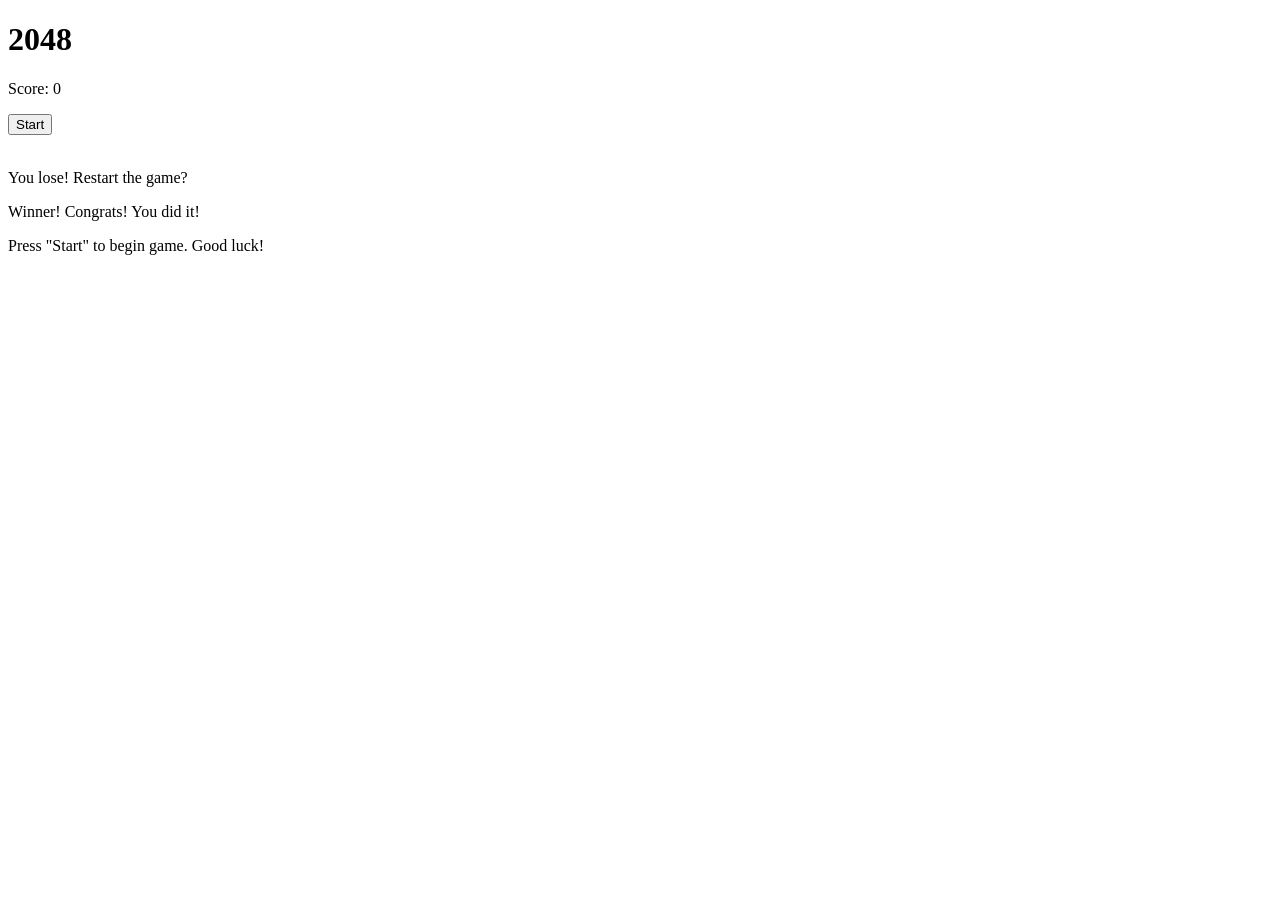
==== src/index.html @ 925af7c4 "task.. done O_O" ====
<!doctype html>
<html lang="en">
  <head>
    <meta charset="UTF-8" />
    <meta
      name="viewport"
      content="width=device-width, initial-scale=1.0"
    />
    <title>2048</title>
    <link
      rel="stylesheet"
      href="./styles/main.scss"
    />
  </head>
  <body>
    <div class="container">
      <div class="game-header">
        <h1>2048</h1>
        <div class="controls">
          <p class="info">
            Score:
            <span class="game-score">0</span>
          </p>
          <button class="button start">Start</button>
        </div>
      </div>

      <table class="game-field">
        <tbody>
          <tr class="field-row">
            <td class="field-cell"></td>
            <td class="field-cell"></td>
            <td class="field-cell"></td>
            <td class="field-cell"></td>
          </tr>

          <tr class="field-row">
            <td class="field-cell"></td>
            <td class="field-cell"></td>
            <td class="field-cell"></td>
            <td class="field-cell"></td>
          </tr>

          <tr class="field-row">
            <td class="field-cell"></td>
            <td class="field-cell"></td>
            <td class="field-cell"></td>
            <td class="field-cell"></td>
          </tr>

          <tr class="field-row">
            <td class="field-cell"></td>
            <td class="field-cell"></td>
            <td class="field-cell"></td>
            <td class="field-cell"></td>
          </tr>
        </tbody>
      </table>

      <div class="message-container">
        <p class="message message-lose hidden">You lose! Restart the game?</p>
        <p class="message message-win hidden">Winner! Congrats! You did it!</p>
        <p class="message message-start">
          Press "Start" to begin game. Good luck!
        </p>
      </div>
    </div>
    <script
      type="module"
      src="scripts/main.js"
    ></script>
  </body>
</html>
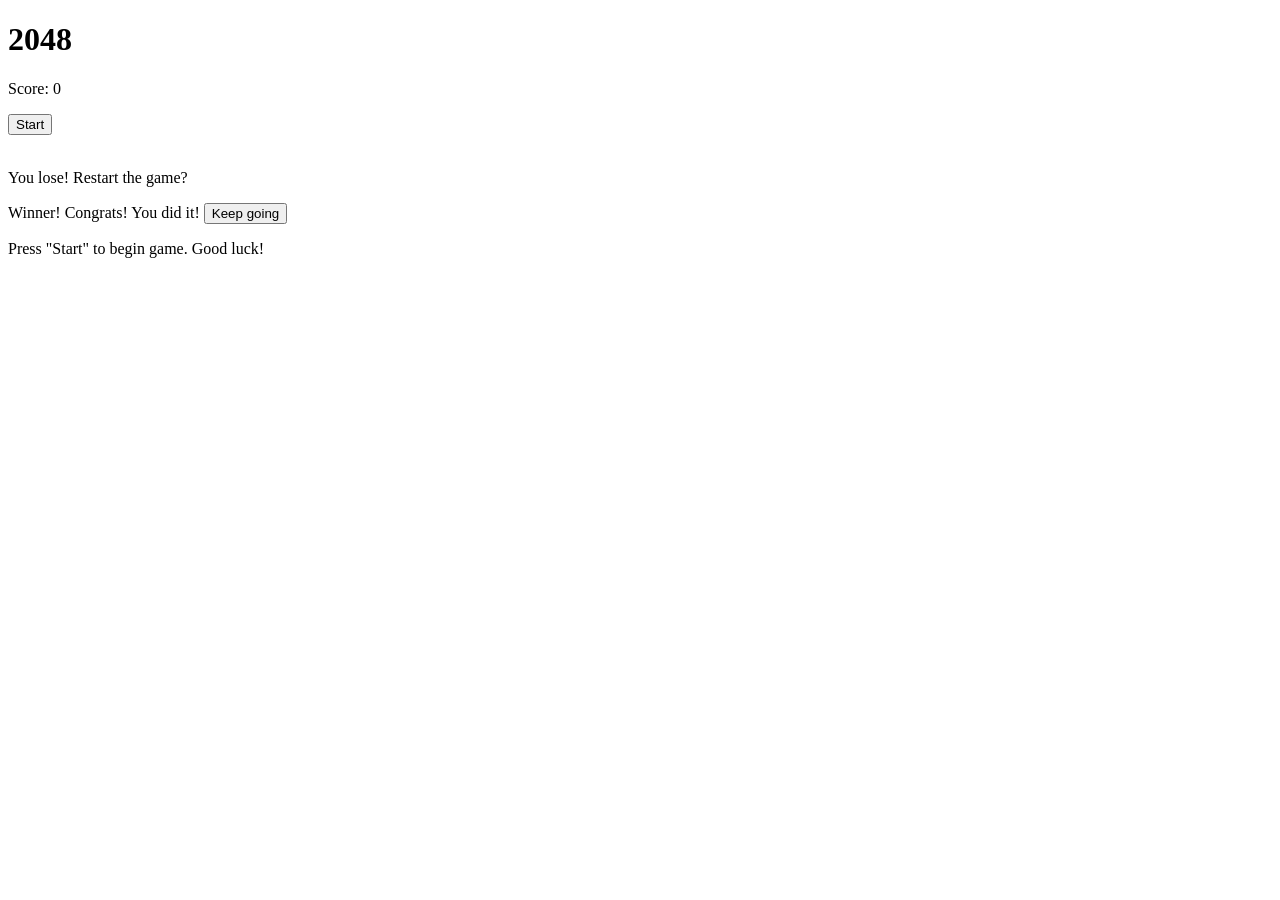
==== commit de73ce26: "fixed win condition; add keep play button" ====
--- a/src/index.html
+++ b/src/index.html
@@ -59,7 +59,9 @@
 
       <div class="message-container">
         <p class="message message-lose hidden">You lose! Restart the game?</p>
-        <p class="message message-win hidden">Winner! Congrats! You did it!</p>
+        <p class="message message-win hidden">Winner! Congrats! You did it!
+          <button class="button keep-playing">Keep going</button>
+        </p>
         <p class="message message-start">
           Press "Start" to begin game. Good luck!
         </p>
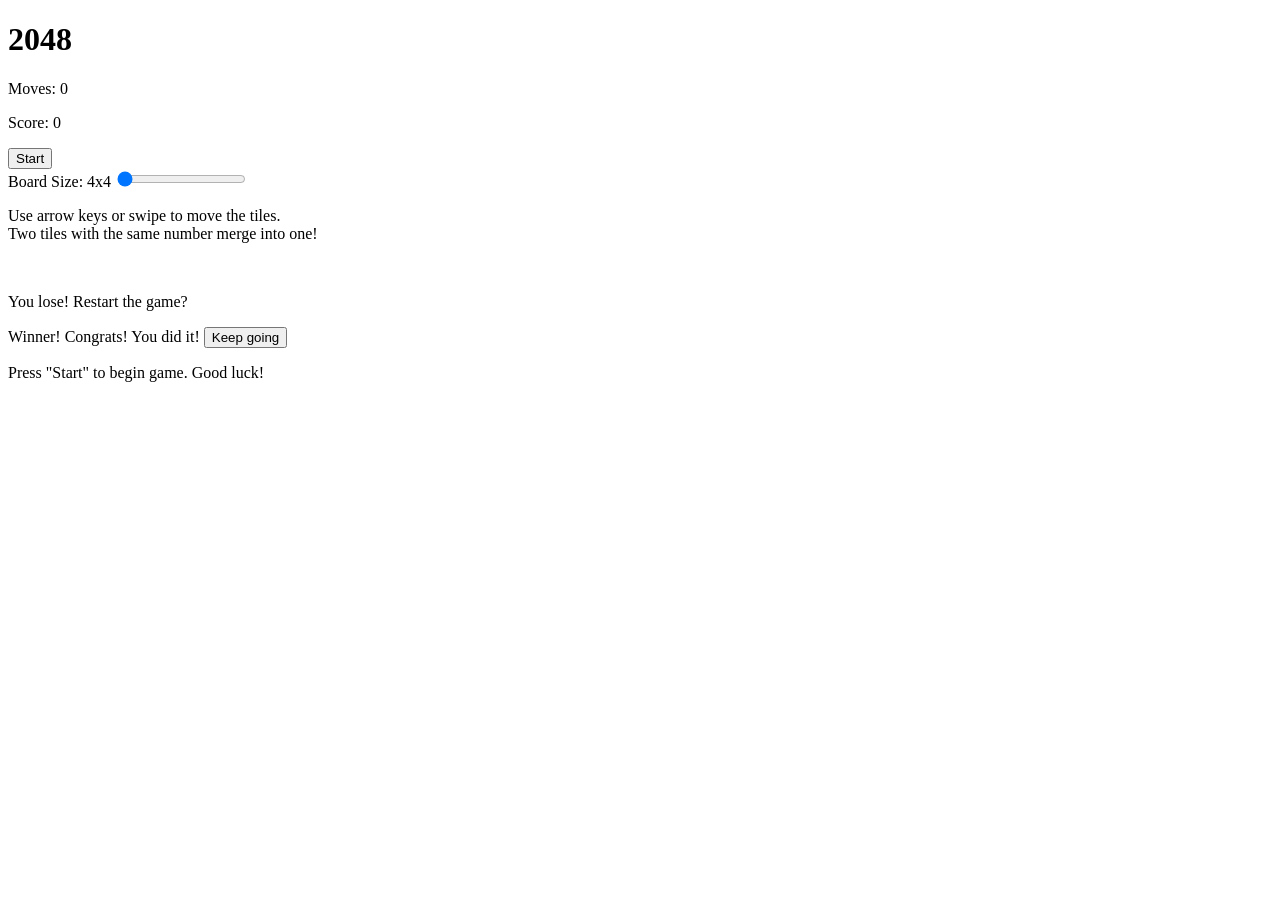
==== commit 7c19de2a: "big update and some fixes" ====
--- a/src/index.html
+++ b/src/index.html
@@ -1,28 +1,44 @@
 <!doctype html>
 <html lang="en">
+
   <head>
     <meta charset="UTF-8" />
-    <meta
-      name="viewport"
-      content="width=device-width, initial-scale=1.0"
-    />
+    <meta name="viewport" content="width=device-width, initial-scale=1.0" />
     <title>2048</title>
-    <link
-      rel="stylesheet"
-      href="./styles/main.scss"
-    />
+    <link rel="stylesheet" href="./styles/main.scss" />
   </head>
+
   <body>
     <div class="container">
       <div class="game-header">
         <h1>2048</h1>
         <div class="controls">
           <p class="info">
+    Moves:
+            <span class="game-moves">0</span>
+          </p>
+          <p class="info">
             Score:
             <span class="game-score">0</span>
           </p>
           <button class="button start">Start</button>
         </div>
+      </div>
+
+      <div class="game-settings">
+        <div class="settings-row">
+          <label for="board-size-slider">Board Size: <span id="board-size-value">4</span>x<span
+              id="board-size-value-2">4</span>
+          </label>
+          <input type="range" min="4"
+          max="9" value="4"
+          class="slider" id="board-size-slider">
+        </div>
+        <p class="instructions">
+          Use arrow keys or swipe to move the tiles.
+          <br>
+          Two tiles with the same number merge into one!
+        </p>
       </div>
 
       <table class="game-field">
@@ -67,9 +83,7 @@
         </p>
       </div>
     </div>
-    <script
-      type="module"
-      src="scripts/main.js"
-    ></script>
+    <script type="module" src="scripts/main.js"></script>
   </body>
+
 </html>
